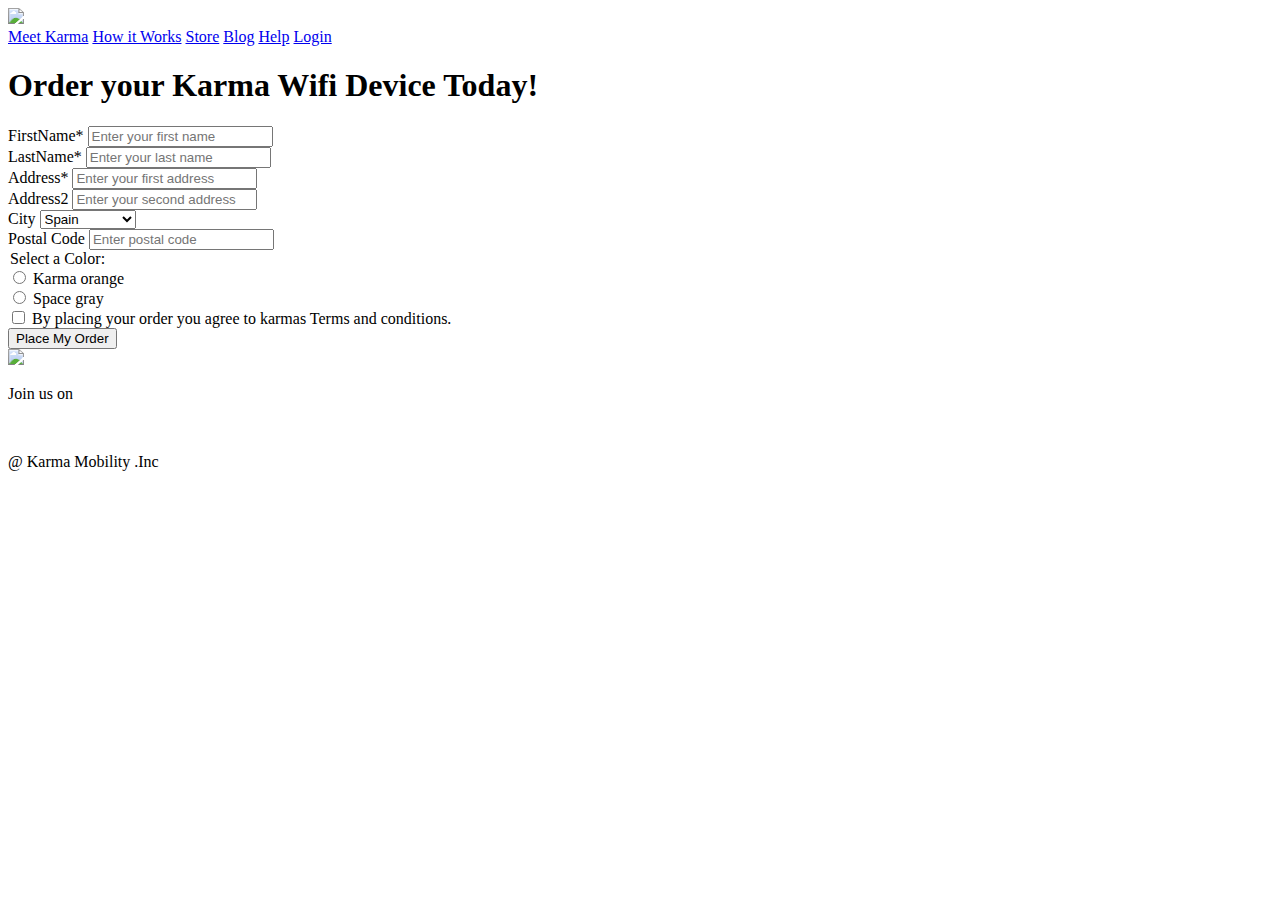
==== store.html @ 5797317b "i created store.html file and write all code inside" ====
<!DOCTYPE html>
<html lang="en">
<head>
    <meta charset="UTF-8">
    <meta name="viewport" content="width=device-width, initial-scale=1, shrink-to-fit=no">
    <link href='https://fonts.googleapis.com/css?family=Roboto:400,500,300' rel='stylesheet' type='text/css'>
    <link rel="stylesheet" href="css/normalize.css">
    <link rel="stylesheet" href="css/store.css">
    <link rel="shortcut icon" type="image/x-icon" href="favicon.ico">
</head>
<body>
<header>
    <img src="img/karma-logo.svg">
    <div class="nav-header">
        <a href="#">Meet Karma</a>
        <a href="#">How it Works</a>
        <a href="#">Store</a>
        <a href="#">Blog</a>
        <a href="#">Help</a>
        <a href="#">Login</a>
    </div>
</header>

<section class="container">
<div class="element1">
<h1>Order your Karma Wifi Device Today!</h1>
<form>
<div class="form">
<div class="input-group">
    <label for="first-name">FirstName*</label>
    <input type="text" id="first-name" name="first-name" placeholder="Enter your first name">
</div>
<div class="input-group">
    <label for="last-name">LastName*</label>
    <input type="text" id="last-name" name="last-name" placeholder="Enter your last name">
</div>
</div>
<div class="form-address">
<div class="address11">
    <label for="address">Address*</label>
    <input type="text" id="address1" name="address1" placeholder="Enter your first address">
</div>
<div class="address12">
    <label for="address2">Address2</label>
    <input type="text" id="address2" name="address2" placeholder="Enter your second address">
</div>
</div>
<div class="form">
    <div class="input-group">
        <label for="city">City</label>
        <select id="city" name="city">
            <option value="Spain">Spain</option>
            <option value="los-angeles">Los Angeles</option>
            <option value="France">France</option>
            <option value="France"> Italy</option>
            <option value="France">Japan</option>            
        </select>
    </div>
    <div class="input-group">
        <label for="postal-code">Postal Code</label>
        <input type="text" id="postal-code" name="postal-code" placeholder="Enter postal code">
    </div>
</div>

 <legend>Select a Color:</legend>
<div class="radio-group">
    <div class="radio">
        <input type="radio" id="orange" name="orange1" value="orange">
        <label for="orange">Karma orange</label>
    </div>
    <div class="radio">
        <input type="radio" id="gray" name="gray1" value="gray">
        <label for="gray">Space gray</label>
    </div>
</div>

<div class="checkbox">
    <input type="checkbox" id="subscribe" name="subscribe">
    <label for="subscribe">By placing your order you agree to karmas <span>Terms and conditions.</span></label>
</div>
<div class="button_div">
    <button>Place My Order</button>
</div>
</form>
</div>
<div class="element2">
 <img src="level-2/store-image_by-andrew-neel-unsplash.jpg">
</div>
</section>

<footer>
    <p>Join us on</p>
    <div class="fot">
        <a href="#"><img src="img/facebook-icon.svg" alt=""></a>
        <a href="#"><img src="img/twitter-icon.svg" alt=""></a>
        <a href="#"><img src="img/instagram-icon.svg" alt=""></a>
    </div>
    <p>@ Karma Mobility .Inc</p>
</footer>
</body>
</html>
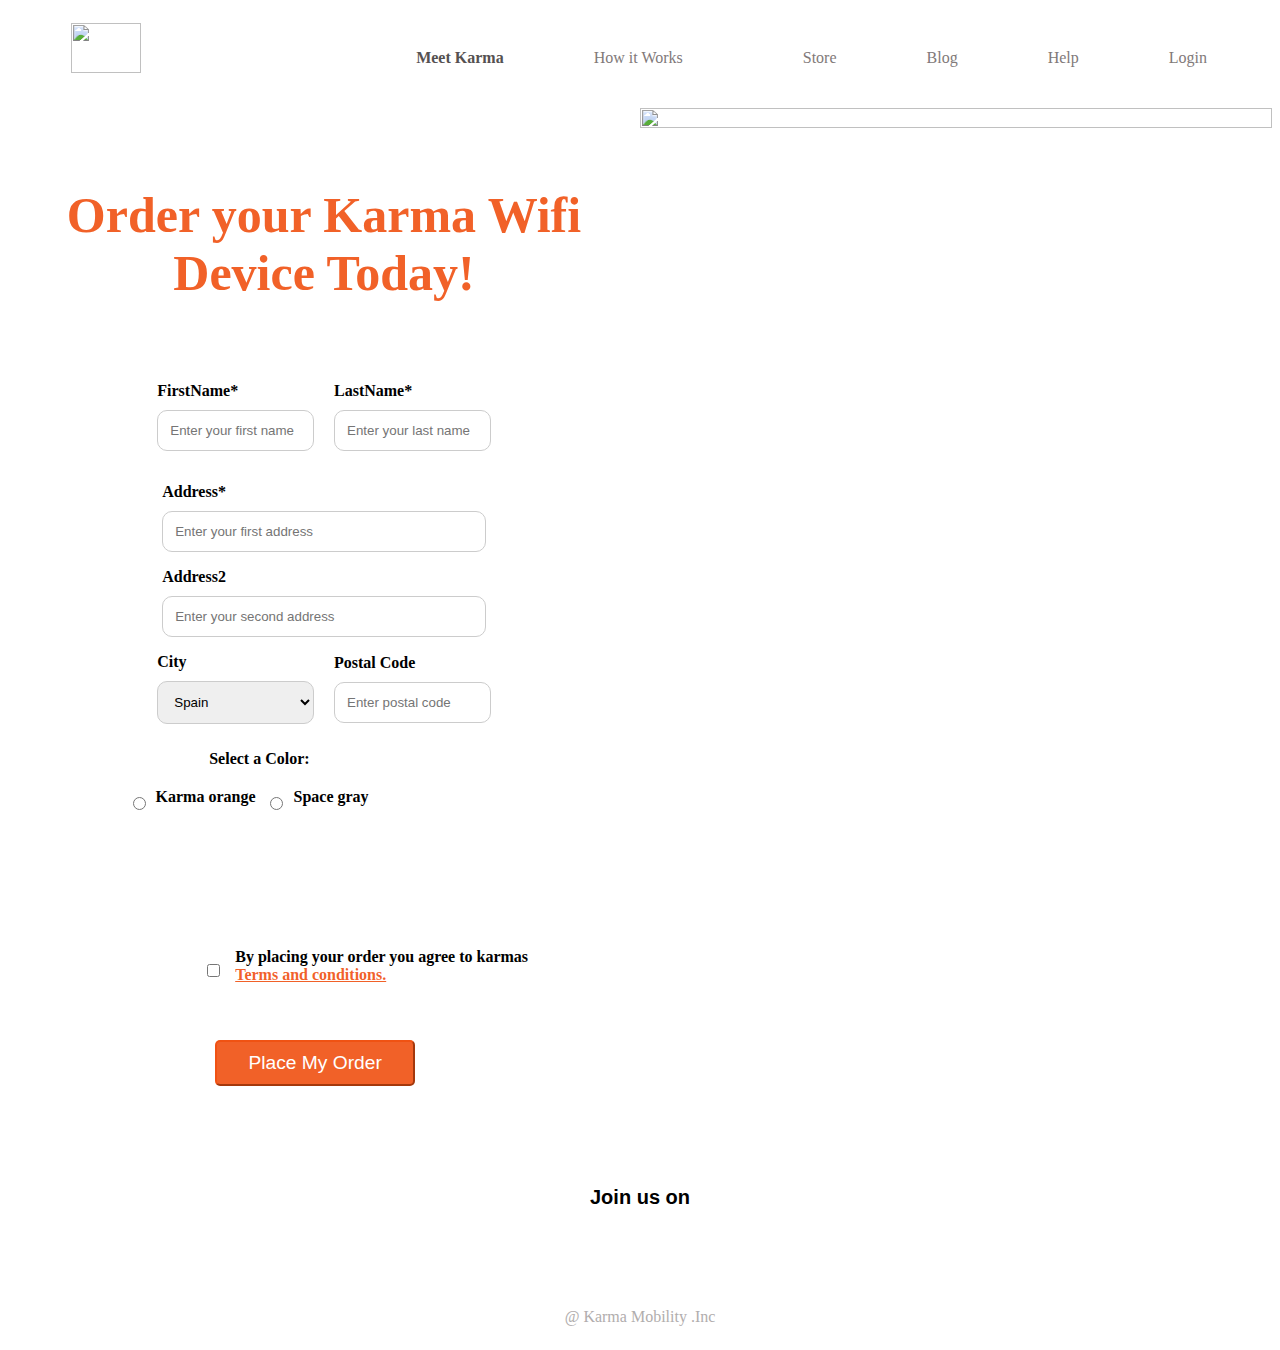
==== commit 0bafeb35: "i add burger button inside both pages when mobile view" ====
--- a/store.html
+++ b/store.html
@@ -11,13 +11,16 @@
 <body>
 <header>
     <img src="img/karma-logo.svg">
-    <div class="nav-header">
+    <div class="nav-header" id="nav-header">
         <a href="#">Meet Karma</a>
         <a href="#">How it Works</a>
-        <a href="#">Store</a>
+        <a href="store.html" target="_blank">Store</a>
         <a href="#">Blog</a>
         <a href="#">Help</a>
         <a href="#">Login</a>
+    </div>
+    <div class="burger-button" id="burger-button">
+        <span class="burger-icon">&#9776;</span> <!-- Burger icon -->
     </div>
 </header>
 
@@ -97,5 +100,6 @@
     </div>
     <p>@ Karma Mobility .Inc</p>
 </footer>
+<script src="script.js"></script>
 </body>
 </html>--- a/css/store.css
+++ b/css/store.css
@@ -0,0 +1,295 @@
+header {
+    height: 100px;
+    display: flex;
+    position: relative;
+}
+header :nth-child(2) {
+    margin-left: auto;
+    gap: 50px;
+    margin-right: 30px;
+}
+.burger-button {
+    display: none;
+    font-size: 30px;
+    cursor: pointer;
+    margin-left: auto;
+    text-decoration: none;
+}
+header img {
+    width: 70px;
+    height: 50px;
+    padding: 15px;
+    margin-left: 3rem;
+}
+.nav-header {
+    display: flex;
+    gap: 10px;
+    padding: 15px;
+    align-items: center;
+}
+a{
+    text-decoration: none;
+    color: rgb(129, 121, 121);
+}
+
+a:hover {
+    color: brown;
+    font-weight: bold;
+}
+
+.nav-header :nth-child(1) {
+    font-weight: bold;
+    color: rgb(85, 81, 81);
+}
+
+
+.container{
+ display: flex;
+}
+.element1{
+ width: 50%;
+ height: 100%;
+ display: flex;
+ flex-direction: column;
+ align-items: center;
+}
+.element2{
+    width: 50%;
+    height: 100%;
+}
+.element2 img{
+    width: 100%;
+    height: 100%;
+    object-fit: cover;
+}
+h1{
+    text-align: center;
+    font-size: 50px;
+    padding: 30px;
+    margin-top: 3rem;
+    color: rgba(240, 81, 18, 0.904);
+}
+form{
+    width: 80%;
+    height: auto;
+}
+.form{
+    margin-top: 1rem;
+    display: flex;
+    justify-content: center;
+    align-items: center;
+    gap: 20px;
+    margin-bottom: 1rem;
+}
+label {
+    display: block;
+    margin-bottom: 10px;
+    font-weight: bold;
+}
+.form-address{
+    display: flex;
+    flex-direction: column;
+    justify-content: center;
+    align-items: center;
+}
+input[type="text"],
+select {
+    width: 100%;
+    padding: 12px;
+    border: 1px solid #ccc;
+    border-radius: 10px;
+    box-sizing: border-box;
+}
+.address11{
+    margin-top: 1rem;
+    width: 64%;
+}
+.address12{
+    margin-top: 1rem;
+    width: 64%;
+}
+.input-group{
+    width: 31%;
+}
+.radio-group{
+    width: 66%;
+    display: flex;
+    justify-content: center;
+    align-items: center;
+    gap: 10px;
+    margin-left: 10px;
+}
+.radio{
+    gap: 7px;
+    display: flex;
+}
+legend{
+    margin-left: 8rem;
+    font-weight: bold;
+    margin-top: 10px;
+    padding: 10px;
+    margin-bottom: 10px;
+}
+.checkbox{
+    padding: 20px;
+    display: flex;
+    justify-content: center;
+    align-items: center;
+    gap: 12px;
+    margin-top: 7rem;
+    margin-bottom: 10px;
+    width: 350px;
+    margin-left: 7rem;
+    
+}
+.checkbox label span{
+    text-decoration: underline;
+    color: rgba(240, 81, 18, 0.904);
+}
+button {
+    margin-top: 1rem;
+    background-color: rgba(240, 81, 18, 0.904);
+    padding: 10px;
+    border-radius: 5px;
+    width: 200px;
+    text-decoration: none;
+    font-size: 1.2rem;
+    border-color: rgba(240, 81, 18, 0.904);
+    color: white;
+}
+.button_div{
+  margin-left: 9rem;
+}
+.fot img {
+    width: 20px;
+}
+footer {
+    margin-top: 5rem;
+    display: flex;
+    flex-direction: column;
+    justify-content: center;
+    align-items: center;
+    gap: 20px;
+}
+
+footer :nth-child(1) {
+    font-weight: bold;
+    font-family: 'Gill Sans', 'Gill Sans MT', Calibri, 'Trebuchet MS', sans-serif;
+    font-size: 20px;
+}
+
+a {
+    padding: 20px;
+}
+
+footer :nth-child(3) {
+    color: rgb(177, 173, 173);
+}
+
+
+
+@media (max-width: 768px) {
+
+header {
+        align-items: center;
+        height: auto;
+        padding: 20px;
+    }
+
+    header :nth-child(2) {
+        flex-direction: column;
+        gap: 10px;
+        margin-left: 0;
+    }
+         header img {
+             width: 50px;
+             height: 40px;
+             padding: 15px;
+             margin-left: 1rem;
+         }
+                 .burger-button {
+                     display: block;
+                 }
+.form {
+    margin-top: 0.5rem;
+    display: flex;
+    flex-direction: column;
+    justify-content: center;
+    align-items: center;
+    gap: 10px;
+    margin-bottom: 0.5rem;
+}
+.input-group {
+    width: 80%;
+}
+.address11 {
+    margin-top: 0.5rem;
+    width: 80%;
+}
+
+.address12 {
+    margin-top: 0.5rem;
+    width: 80%;
+}
+legend {
+    margin-left: 2rem;
+    margin-bottom: 10px;
+}
+h1{
+    font-size: 20px;
+}
+.checkbox {
+margin-left: 2rem;
+width: 200px;
+}
+.button_div {
+    margin-left: 2rem;
+}
+.radio-group {
+    display: flex;
+    flex-direction: column;
+    margin-left: 10px;
+}
+.radio {
+    padding: 10px;
+    width: 150px;
+}
+.container {
+    display: flex;
+    flex-direction: column;
+}
+.element1 {
+    width: 100%;
+    height: auto;
+    display: flex;
+    flex-direction: column;
+    align-items: center;
+}
+.element2 {
+    margin-top: 3rem;
+    height: auto;
+    width: 100%;
+
+}
+ .nav-header {
+     display: none;
+     width: 100vw;
+     height: 100vh;
+     flex-direction: column;
+     gap: 10px;
+     right: 0;
+     left: 0;
+     position: absolute;
+     top: 100%;
+     z-index: 10;
+     background: white;
+ }
+
+ .nav-header.active {
+     display: flex;
+ }
+
+ header :nth-child(2) {
+     margin-left: 0;
+ }
+}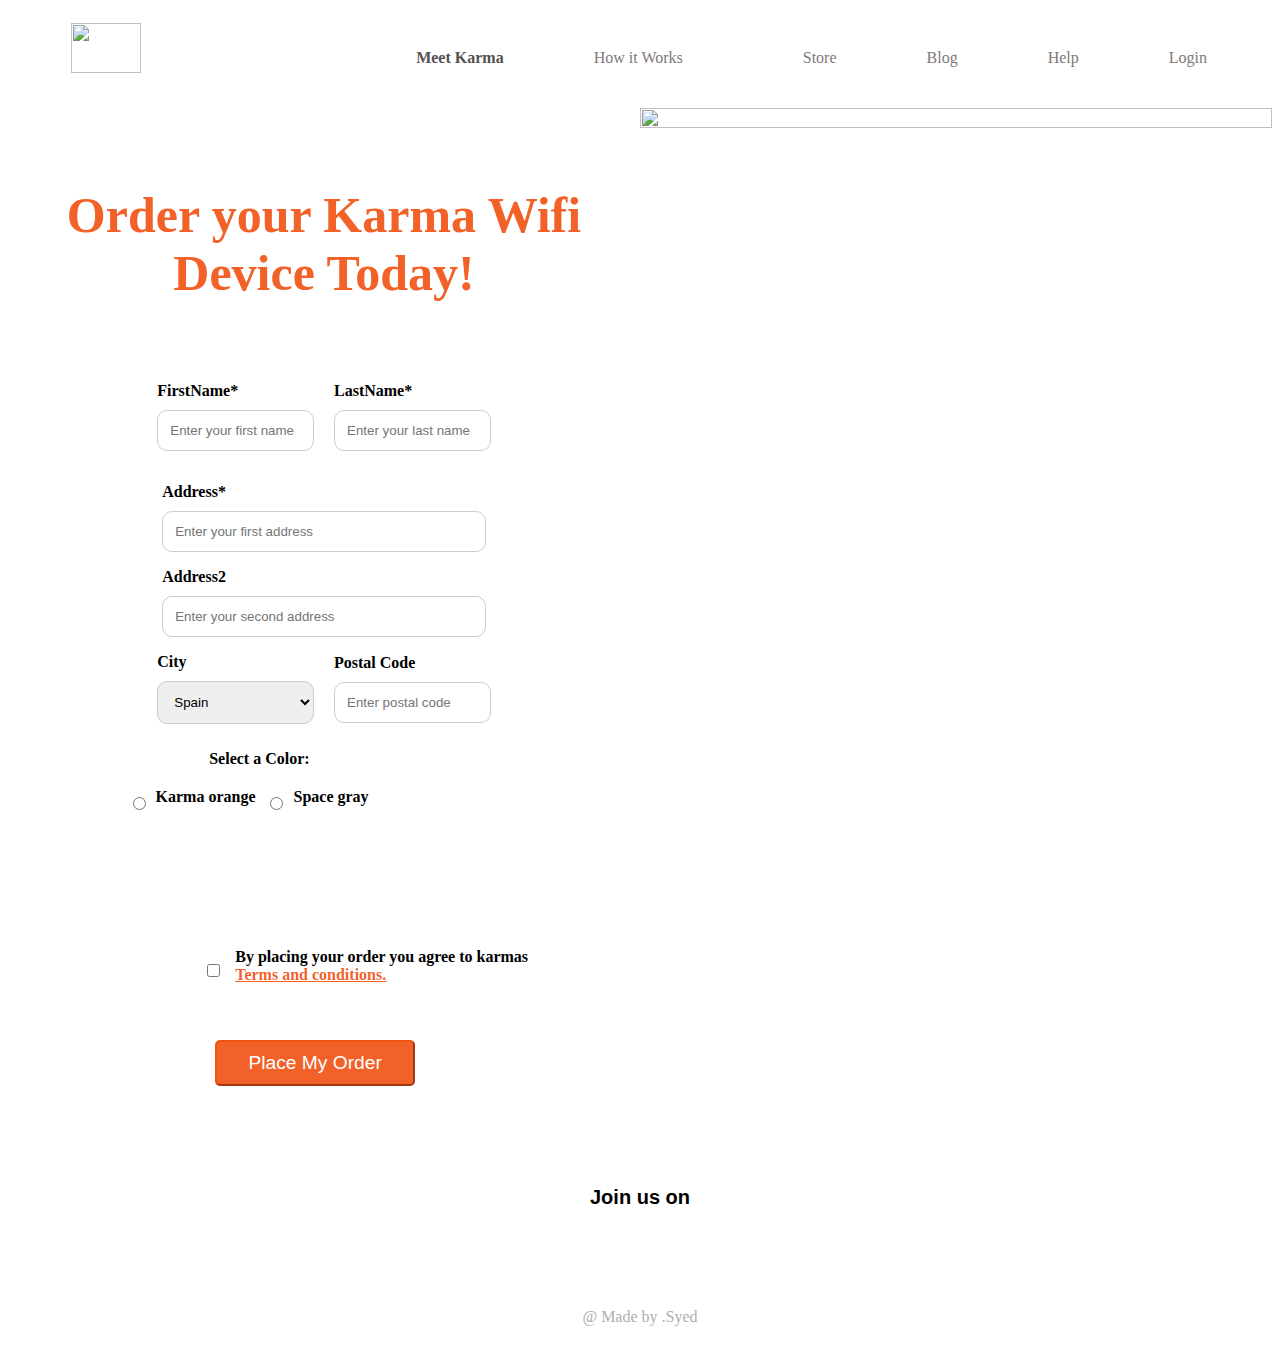
==== commit ffd877e0: "set some margin and paddings and fix some errors adjust element" ====
--- a/store.html
+++ b/store.html
@@ -12,9 +12,9 @@
 <header>
     <img src="img/karma-logo.svg">
     <div class="nav-header" id="nav-header">
-        <a href="#">Meet Karma</a>
+        <a href="index.html">Meet Karma</a>
         <a href="#">How it Works</a>
-        <a href="store.html" target="_blank">Store</a>
+        <a href="store.html">Store</a>
         <a href="#">Blog</a>
         <a href="#">Help</a>
         <a href="#">Login</a>
@@ -98,7 +98,7 @@
         <a href="#"><img src="img/twitter-icon.svg" alt=""></a>
         <a href="#"><img src="img/instagram-icon.svg" alt=""></a>
     </div>
-    <p>@ Karma Mobility .Inc</p>
+    <p>@ Made by .Syed</p>
 </footer>
 <script src="script.js"></script>
 </body>
--- a/css/store.css
+++ b/css/store.css
@@ -1,216 +1,211 @@
 header {
-    height: 100px;
-    display: flex;
-    position: relative;
+  height: 100px;
+  display: flex;
+  position: relative;
 }
 header :nth-child(2) {
-    margin-left: auto;
-    gap: 50px;
-    margin-right: 30px;
+  margin-left: auto;
+  gap: 50px;
+  margin-right: 30px;
 }
 .burger-button {
-    display: none;
-    font-size: 30px;
-    cursor: pointer;
-    margin-left: auto;
-    text-decoration: none;
+  display: none;
+  font-size: 30px;
+  cursor: pointer;
+  margin-left: auto;
+  text-decoration: none;
 }
 header img {
-    width: 70px;
-    height: 50px;
-    padding: 15px;
-    margin-left: 3rem;
+  width: 70px;
+  height: 50px;
+  padding: 15px;
+  margin-left: 3rem;
 }
 .nav-header {
-    display: flex;
-    gap: 10px;
-    padding: 15px;
-    align-items: center;
-}
-a{
-    text-decoration: none;
-    color: rgb(129, 121, 121);
+  display: flex;
+  gap: 10px;
+  padding: 15px;
+  align-items: center;
+}
+a {
+  text-decoration: none;
+  color: rgb(129, 121, 121);
 }
 
 a:hover {
-    color: brown;
-    font-weight: bold;
+  color: brown;
+  font-weight: bold;
 }
 
 .nav-header :nth-child(1) {
-    font-weight: bold;
-    color: rgb(85, 81, 81);
-}
-
-
-.container{
- display: flex;
-}
-.element1{
- width: 50%;
- height: 100%;
- display: flex;
- flex-direction: column;
- align-items: center;
-}
-.element2{
-    width: 50%;
-    height: 100%;
-}
-.element2 img{
-    width: 100%;
-    height: 100%;
-    object-fit: cover;
-}
-h1{
-    text-align: center;
-    font-size: 50px;
-    padding: 30px;
-    margin-top: 3rem;
-    color: rgba(240, 81, 18, 0.904);
-}
-form{
-    width: 80%;
-    height: auto;
-}
-.form{
-    margin-top: 1rem;
-    display: flex;
-    justify-content: center;
-    align-items: center;
-    gap: 20px;
-    margin-bottom: 1rem;
+  font-weight: bold;
+  color: rgb(85, 81, 81);
+}
+
+.container {
+  display: flex;
+}
+.element1 {
+  width: 50%;
+  height: 100%;
+  display: flex;
+  flex-direction: column;
+  align-items: center;
+}
+.element2 {
+  width: 50%;
+  height: 100%;
+}
+.element2 img {
+  width: 100%;
+  height: 100%;
+  object-fit: cover;
+}
+h1 {
+  text-align: center;
+  font-size: 50px;
+  padding: 30px;
+  margin-top: 3rem;
+  color: rgba(240, 81, 18, 0.904);
+}
+form {
+  width: 80%;
+  height: auto;
+}
+.form {
+  margin-top: 1rem;
+  display: flex;
+  justify-content: center;
+  align-items: center;
+  gap: 20px;
+  margin-bottom: 1rem;
 }
 label {
-    display: block;
-    margin-bottom: 10px;
-    font-weight: bold;
-}
-.form-address{
-    display: flex;
-    flex-direction: column;
-    justify-content: center;
-    align-items: center;
+  display: block;
+  margin-bottom: 10px;
+  font-weight: bold;
+}
+.form-address {
+  display: flex;
+  flex-direction: column;
+  justify-content: center;
+  align-items: center;
 }
 input[type="text"],
 select {
-    width: 100%;
-    padding: 12px;
-    border: 1px solid #ccc;
-    border-radius: 10px;
-    box-sizing: border-box;
-}
-.address11{
-    margin-top: 1rem;
-    width: 64%;
-}
-.address12{
-    margin-top: 1rem;
-    width: 64%;
-}
-.input-group{
-    width: 31%;
-}
-.radio-group{
-    width: 66%;
-    display: flex;
-    justify-content: center;
+  width: 100%;
+  padding: 12px;
+  border: 1px solid #ccc;
+  border-radius: 10px;
+  box-sizing: border-box;
+}
+.address11 {
+  margin-top: 1rem;
+  width: 64%;
+}
+.address12 {
+  margin-top: 1rem;
+  width: 64%;
+}
+.input-group {
+  width: 31%;
+}
+.radio-group {
+  width: 66%;
+  display: flex;
+  justify-content: center;
+  align-items: center;
+  gap: 10px;
+  margin-left: 10px;
+}
+.radio {
+  gap: 7px;
+  display: flex;
+}
+legend {
+  margin-left: 8rem;
+  font-weight: bold;
+  margin-top: 10px;
+  padding: 10px;
+  margin-bottom: 10px;
+}
+.checkbox {
+  padding: 20px;
+  display: flex;
+  justify-content: center;
+  align-items: center;
+  gap: 12px;
+  margin-top: 7rem;
+  margin-bottom: 10px;
+  width: 350px;
+  margin-left: 7rem;
+}
+.checkbox label span {
+  text-decoration: underline;
+  color: rgba(240, 81, 18, 0.904);
+}
+button {
+  margin-top: 1rem;
+  background-color: rgba(240, 81, 18, 0.904);
+  padding: 10px;
+  border-radius: 5px;
+  width: 200px;
+  text-decoration: none;
+  font-size: 1.2rem;
+  border-color: rgba(240, 81, 18, 0.904);
+  color: white;
+}
+.button_div {
+  margin-left: 9rem;
+}
+.fot img {
+  width: 20px;
+}
+footer {
+  margin-top: 5rem;
+  display: flex;
+  flex-direction: column;
+  justify-content: center;
+  align-items: center;
+  gap: 20px;
+}
+
+footer :nth-child(1) {
+  font-weight: bold;
+  font-family: "Gill Sans", "Gill Sans MT", Calibri, "Trebuchet MS", sans-serif;
+  font-size: 20px;
+}
+
+a {
+  padding: 20px;
+}
+
+footer :nth-child(3) {
+  color: rgb(177, 173, 173);
+}
+
+@media (max-width: 768px) {
+  header {
     align-items: center;
+    height: auto;
+    padding: 20px;
+  }
+
+  header :nth-child(2) {
+    flex-direction: column;
     gap: 10px;
-    margin-left: 10px;
-}
-.radio{
-    gap: 7px;
-    display: flex;
-}
-legend{
-    margin-left: 8rem;
-    font-weight: bold;
-    margin-top: 10px;
-    padding: 10px;
-    margin-bottom: 10px;
-}
-.checkbox{
-    padding: 20px;
-    display: flex;
-    justify-content: center;
-    align-items: center;
-    gap: 12px;
-    margin-top: 7rem;
-    margin-bottom: 10px;
-    width: 350px;
-    margin-left: 7rem;
-    
-}
-.checkbox label span{
-    text-decoration: underline;
-    color: rgba(240, 81, 18, 0.904);
-}
-button {
-    margin-top: 1rem;
-    background-color: rgba(240, 81, 18, 0.904);
-    padding: 10px;
-    border-radius: 5px;
-    width: 200px;
-    text-decoration: none;
-    font-size: 1.2rem;
-    border-color: rgba(240, 81, 18, 0.904);
-    color: white;
-}
-.button_div{
-  margin-left: 9rem;
-}
-.fot img {
-    width: 20px;
-}
-footer {
-    margin-top: 5rem;
-    display: flex;
-    flex-direction: column;
-    justify-content: center;
-    align-items: center;
-    gap: 20px;
-}
-
-footer :nth-child(1) {
-    font-weight: bold;
-    font-family: 'Gill Sans', 'Gill Sans MT', Calibri, 'Trebuchet MS', sans-serif;
-    font-size: 20px;
-}
-
-a {
-    padding: 20px;
-}
-
-footer :nth-child(3) {
-    color: rgb(177, 173, 173);
-}
-
-
-
-@media (max-width: 768px) {
-
-header {
-        align-items: center;
-        height: auto;
-        padding: 20px;
-    }
-
-    header :nth-child(2) {
-        flex-direction: column;
-        gap: 10px;
-        margin-left: 0;
-    }
-         header img {
-             width: 50px;
-             height: 40px;
-             padding: 15px;
-             margin-left: 1rem;
-         }
-                 .burger-button {
-                     display: block;
-                 }
-.form {
+    margin-left: 0;
+  }
+  header img {
+    width: 50px;
+    height: 40px;
+    padding: 15px;
+    margin-left: 1rem;
+  }
+  .burger-button {
+    display: block;
+  }
+  .form {
     margin-top: 0.5rem;
     display: flex;
     flex-direction: column;
@@ -218,78 +213,77 @@
     align-items: center;
     gap: 10px;
     margin-bottom: 0.5rem;
-}
-.input-group {
+  }
+  .input-group {
     width: 80%;
-}
-.address11 {
+  }
+  .address11 {
     margin-top: 0.5rem;
     width: 80%;
-}
-
-.address12 {
+  }
+
+  .address12 {
     margin-top: 0.5rem;
     width: 80%;
-}
-legend {
+  }
+  legend {
     margin-left: 2rem;
     margin-bottom: 10px;
-}
-h1{
+  }
+  h1 {
     font-size: 20px;
-}
-.checkbox {
-margin-left: 2rem;
-width: 200px;
-}
-.button_div {
+  }
+  .checkbox {
     margin-left: 2rem;
-}
-.radio-group {
+    width: 200px;
+  }
+  .button_div {
+    margin-left: 3rem;
+  }
+  .radio-group {
     display: flex;
     flex-direction: column;
     margin-left: 10px;
-}
-.radio {
+  }
+  .radio {
     padding: 10px;
     width: 150px;
-}
-.container {
-    display: flex;
-    flex-direction: column;
-}
-.element1 {
+  }
+  .container {
+    display: flex;
+    flex-direction: column;
+  }
+  .element1 {
     width: 100%;
     height: auto;
     display: flex;
     flex-direction: column;
     align-items: center;
-}
-.element2 {
+  }
+  .element2 {
     margin-top: 3rem;
     height: auto;
     width: 100%;
-
-}
- .nav-header {
-     display: none;
-     width: 100vw;
-     height: 100vh;
-     flex-direction: column;
-     gap: 10px;
-     right: 0;
-     left: 0;
-     position: absolute;
-     top: 100%;
-     z-index: 10;
-     background: white;
- }
-
- .nav-header.active {
-     display: flex;
- }
-
- header :nth-child(2) {
-     margin-left: 0;
- }
-}+  }
+  .nav-header {
+    display: none;
+    width: 100vw;
+    height: 100vh;
+    flex-direction: column;
+    gap: 10px;
+    right: 0;
+    left: 0;
+    position: absolute;
+    top: 100%;
+    z-index: 10;
+    background: white;
+  }
+
+  .nav-header.active {
+    display: flex;
+  }
+
+  header :nth-child(2) {
+    margin-left: 0;
+  }
+}
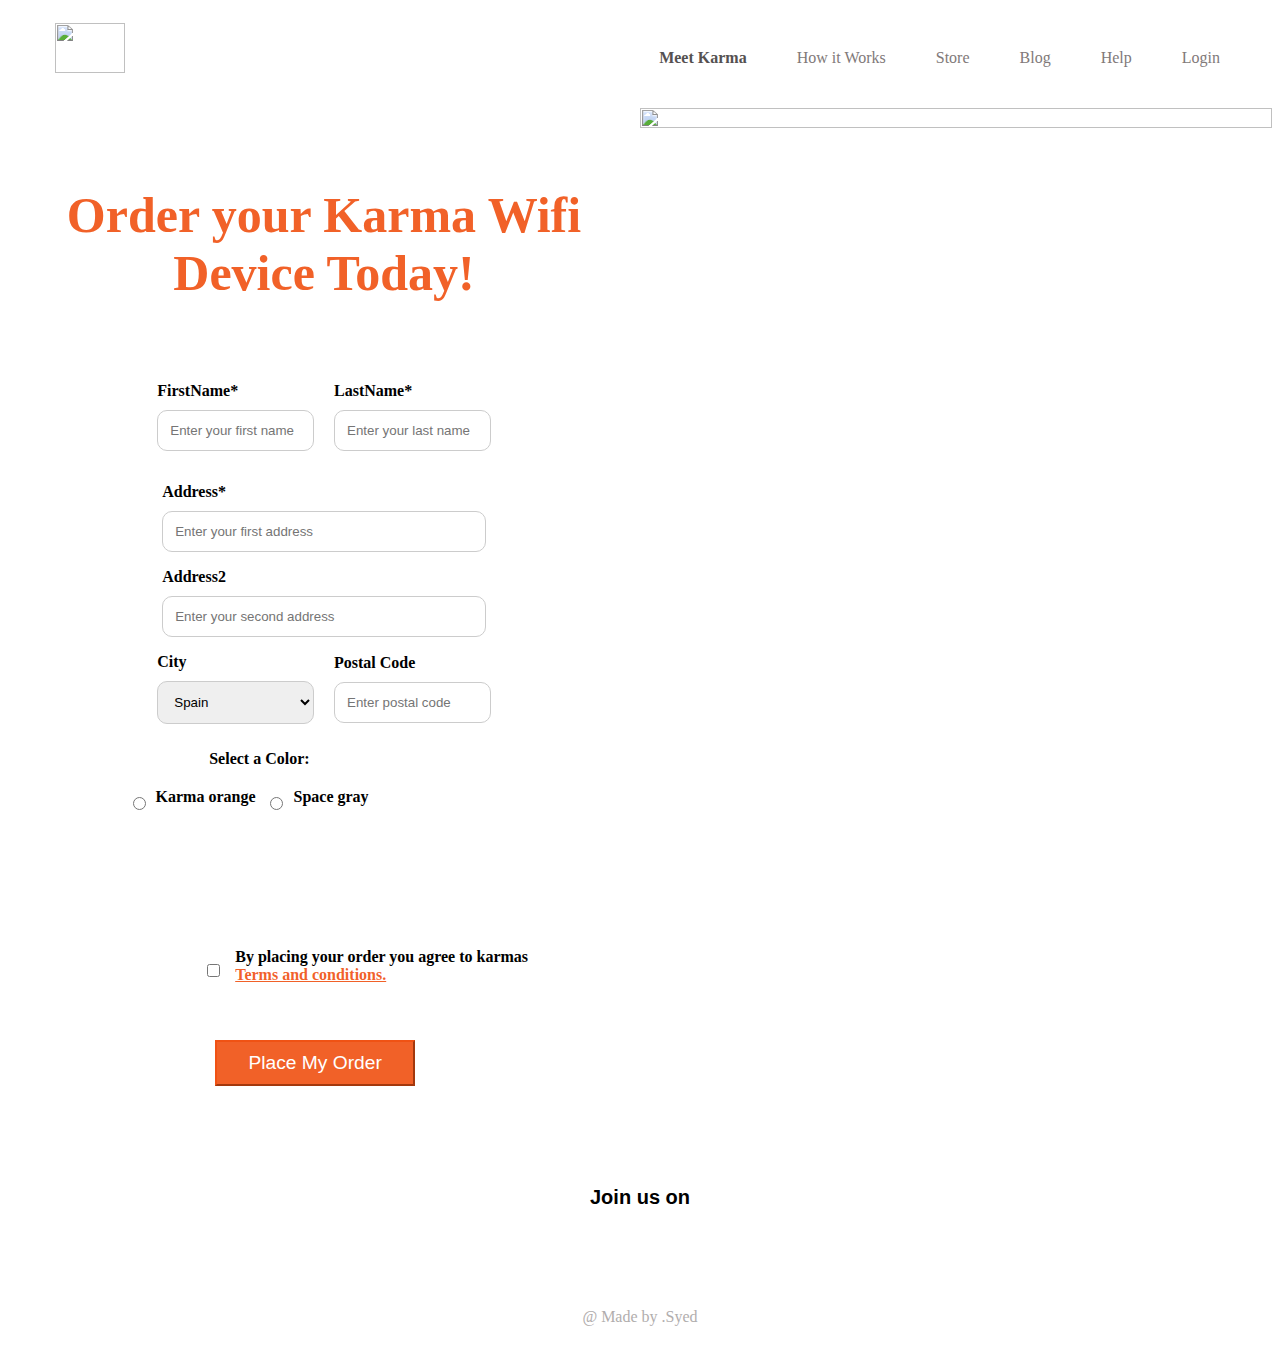
==== commit e926886d: "remove buttons border radius and adjust some other settings" ====
--- a/store.html
+++ b/store.html
@@ -1,105 +1,141 @@
 <!DOCTYPE html>
 <html lang="en">
-<head>
-    <meta charset="UTF-8">
-    <meta name="viewport" content="width=device-width, initial-scale=1, shrink-to-fit=no">
-    <link href='https://fonts.googleapis.com/css?family=Roboto:400,500,300' rel='stylesheet' type='text/css'>
-    <link rel="stylesheet" href="css/normalize.css">
-    <link rel="stylesheet" href="css/store.css">
-    <link rel="shortcut icon" type="image/x-icon" href="favicon.ico">
-</head>
-<body>
-<header>
-    <img src="img/karma-logo.svg">
-    <div class="nav-header" id="nav-header">
-        <a href="index.html">Meet Karma</a>
+  <head>
+    <meta charset="UTF-8" />
+    <meta
+      name="viewport"
+      content="width=device-width, initial-scale=1, shrink-to-fit=no"
+    />
+    <link
+      href="https://fonts.googleapis.com/css?family=Roboto:400,500,300"
+      rel="stylesheet"
+      type="text/css"
+    />
+    <link rel="stylesheet" href="css/normalize.css" />
+    <link rel="stylesheet" href="css/store.css" />
+    <link rel="shortcut icon" type="image/x-icon" href="favicon.ico" />
+  </head>
+  <body>
+    <header>
+      <img src="img/karma-logo.svg" />
+      <div class="nav-header" id="nav-header">
+        <a href="index.html" class="active">Meet Karma</a>
         <a href="#">How it Works</a>
         <a href="store.html">Store</a>
         <a href="#">Blog</a>
         <a href="#">Help</a>
         <a href="#">Login</a>
-    </div>
-    <div class="burger-button" id="burger-button">
-        <span class="burger-icon">&#9776;</span> <!-- Burger icon -->
-    </div>
-</header>
+      </div>
+      <div class="burger-button" id="burger-button">
+        <span class="burger-icon">&#9776;</span>
+        <!-- Burger icon -->
+      </div>
+    </header>
 
-<section class="container">
-<div class="element1">
-<h1>Order your Karma Wifi Device Today!</h1>
-<form>
-<div class="form">
-<div class="input-group">
-    <label for="first-name">FirstName*</label>
-    <input type="text" id="first-name" name="first-name" placeholder="Enter your first name">
-</div>
-<div class="input-group">
-    <label for="last-name">LastName*</label>
-    <input type="text" id="last-name" name="last-name" placeholder="Enter your last name">
-</div>
-</div>
-<div class="form-address">
-<div class="address11">
-    <label for="address">Address*</label>
-    <input type="text" id="address1" name="address1" placeholder="Enter your first address">
-</div>
-<div class="address12">
-    <label for="address2">Address2</label>
-    <input type="text" id="address2" name="address2" placeholder="Enter your second address">
-</div>
-</div>
-<div class="form">
-    <div class="input-group">
-        <label for="city">City</label>
-        <select id="city" name="city">
-            <option value="Spain">Spain</option>
-            <option value="los-angeles">Los Angeles</option>
-            <option value="France">France</option>
-            <option value="France"> Italy</option>
-            <option value="France">Japan</option>            
-        </select>
-    </div>
-    <div class="input-group">
-        <label for="postal-code">Postal Code</label>
-        <input type="text" id="postal-code" name="postal-code" placeholder="Enter postal code">
-    </div>
-</div>
+    <section class="container">
+      <div class="element1">
+        <h1>Order your Karma Wifi Device Today!</h1>
+        <form>
+          <div class="form">
+            <div class="input-group">
+              <label for="first-name">FirstName*</label>
+              <input
+                type="text"
+                id="first-name"
+                name="first-name"
+                placeholder="Enter your first name"
+              />
+            </div>
+            <div class="input-group">
+              <label for="last-name">LastName*</label>
+              <input
+                type="text"
+                id="last-name"
+                name="last-name"
+                placeholder="Enter your last name"
+              />
+            </div>
+          </div>
+          <div class="form-address">
+            <div class="address">
+              <label for="address">Address*</label>
+              <input
+                type="text"
+                id="address1"
+                name="address1"
+                placeholder="Enter your first address"
+              />
+            </div>
+            <div class="address">
+              <label for="address2">Address2</label>
+              <input
+                type="text"
+                id="address2"
+                name="address2"
+                placeholder="Enter your second address"
+              />
+            </div>
+          </div>
+          <div class="form">
+            <div class="input-group">
+              <label for="city">City</label>
+              <select id="city" name="city">
+                <option value="Spain">Spain</option>
+                <option value="los-angeles">Los Angeles</option>
+                <option value="France">France</option>
+                <option value="France">Italy</option>
+                <option value="France">Japan</option>
+              </select>
+            </div>
+            <div class="input-group">
+              <label for="postal-code">Postal Code</label>
+              <input
+                type="text"
+                id="postal-code"
+                name="postal-code"
+                placeholder="Enter postal code"
+              />
+            </div>
+          </div>
 
- <legend>Select a Color:</legend>
-<div class="radio-group">
-    <div class="radio">
-        <input type="radio" id="orange" name="orange1" value="orange">
-        <label for="orange">Karma orange</label>
-    </div>
-    <div class="radio">
-        <input type="radio" id="gray" name="gray1" value="gray">
-        <label for="gray">Space gray</label>
-    </div>
-</div>
+          <legend>Select a Color:</legend>
+          <div class="radio-group">
+            <div class="radio">
+              <input type="radio" id="orange" name="color" value="orange" />
+              <label for="orange">Karma orange</label>
+            </div>
+            <div class="radio">
+              <input type="radio" id="gray" name="color" value="gray" />
+              <label for="gray">Space gray</label>
+            </div>
+          </div>
 
-<div class="checkbox">
-    <input type="checkbox" id="subscribe" name="subscribe">
-    <label for="subscribe">By placing your order you agree to karmas <span>Terms and conditions.</span></label>
-</div>
-<div class="button_div">
-    <button>Place My Order</button>
-</div>
-</form>
-</div>
-<div class="element2">
- <img src="level-2/store-image_by-andrew-neel-unsplash.jpg">
-</div>
-</section>
+          <div class="checkbox">
+            <input type="checkbox" id="subscribe" name="subscribe" />
+            <label for="subscribe"
+              >By placing your order you agree to karmas
+              <span>Terms and conditions.</span></label
+            >
+          </div>
+          <div class="button_div">
+            <button>Place My Order</button>
+          </div>
+        </form>
+      </div>
+      <div class="element2">
+        <img src="level-2/store-image_by-andrew-neel-unsplash.jpg" />
+      </div>
+    </section>
 
-<footer>
-    <p>Join us on</p>
-    <div class="fot">
-        <a href="#"><img src="img/facebook-icon.svg" alt=""></a>
-        <a href="#"><img src="img/twitter-icon.svg" alt=""></a>
-        <a href="#"><img src="img/instagram-icon.svg" alt=""></a>
-    </div>
-    <p>@ Made by .Syed</p>
-</footer>
-<script src="script.js"></script>
-</body>
-</html>+    <footer>
+      <p>Join us on</p>
+      <div class="fot">
+        <a href="#"><img src="img/facebook-icon.svg" alt="" /></a>
+        <a href="#"><img src="img/twitter-icon.svg" alt="" /></a>
+        <a href="#"><img src="img/instagram-icon.svg" alt="" /></a>
+      </div>
+      <p>@ Made by .Syed</p>
+    </footer>
+    <script src="script.js"></script>
+  </body>
+</html>
--- a/css/store.css
+++ b/css/store.css
@@ -1,31 +1,26 @@
 header {
   height: 100px;
   display: flex;
+  justify-content: space-between;
   position: relative;
-}
-header :nth-child(2) {
-  margin-left: auto;
-  gap: 50px;
-  margin-right: 30px;
 }
 .burger-button {
   display: none;
   font-size: 30px;
   cursor: pointer;
   margin-left: auto;
-  text-decoration: none;
 }
 header img {
   width: 70px;
   height: 50px;
   padding: 15px;
-  margin-left: 3rem;
+  margin-left: 2rem;
 }
 .nav-header {
   display: flex;
   gap: 10px;
-  padding: 15px;
-  align-items: center;
+  align-items: center;
+  margin-right: 2rem;
 }
 a {
   text-decoration: none;
@@ -33,13 +28,16 @@
 }
 
 a:hover {
-  color: brown;
-  font-weight: bold;
-}
-
-.nav-header :nth-child(1) {
+  color: rgba(240, 81, 18, 0.904);
+  font-weight: bold;
+}
+
+.nav-header .active {
   font-weight: bold;
   color: rgb(85, 81, 81);
+}
+.nav-header .active:hover {
+  color: rgba(240, 81, 18, 0.904);
 }
 
 .container {
@@ -99,11 +97,7 @@
   border-radius: 10px;
   box-sizing: border-box;
 }
-.address11 {
-  margin-top: 1rem;
-  width: 64%;
-}
-.address12 {
+.address {
   margin-top: 1rem;
   width: 64%;
 }
@@ -147,13 +141,15 @@
 button {
   margin-top: 1rem;
   background-color: rgba(240, 81, 18, 0.904);
+  border-color: rgba(240, 81, 18, 0.904);
   padding: 10px;
-  border-radius: 5px;
   width: 200px;
   text-decoration: none;
   font-size: 1.2rem;
-  border-color: rgba(240, 81, 18, 0.904);
   color: white;
+}
+button:hover {
+  transform: scale(1.05);
 }
 .button_div {
   margin-left: 9rem;
@@ -183,7 +179,44 @@
 footer :nth-child(3) {
   color: rgb(177, 173, 173);
 }
-
+@media (max-width: 900px) {
+  h1 {
+    margin-top: 1rem;
+    font-size: 18px;
+  }
+  .form {
+    margin-top: 0.3rem;
+    display: flex;
+    flex-direction: column;
+    justify-content: center;
+    align-items: center;
+    gap: 10px;
+    margin-bottom: 0.5rem;
+  }
+
+  .input-group {
+    width: 80%;
+  }
+  .address {
+    margin-top: 0.3rem;
+    width: 80%;
+  }
+
+  legend {
+    margin-left: 1.5rem;
+    margin-bottom: 10px;
+  }
+  .radio-group {
+    display: flex;
+    flex-direction: column;
+    margin-left: 10px;
+  }
+
+  .radio {
+    padding: 10px;
+    width: 150px;
+  }
+}
 @media (max-width: 768px) {
   header {
     align-items: center;
@@ -217,12 +250,7 @@
   .input-group {
     width: 80%;
   }
-  .address11 {
-    margin-top: 0.5rem;
-    width: 80%;
-  }
-
-  .address12 {
+  .address {
     margin-top: 0.5rem;
     width: 80%;
   }
